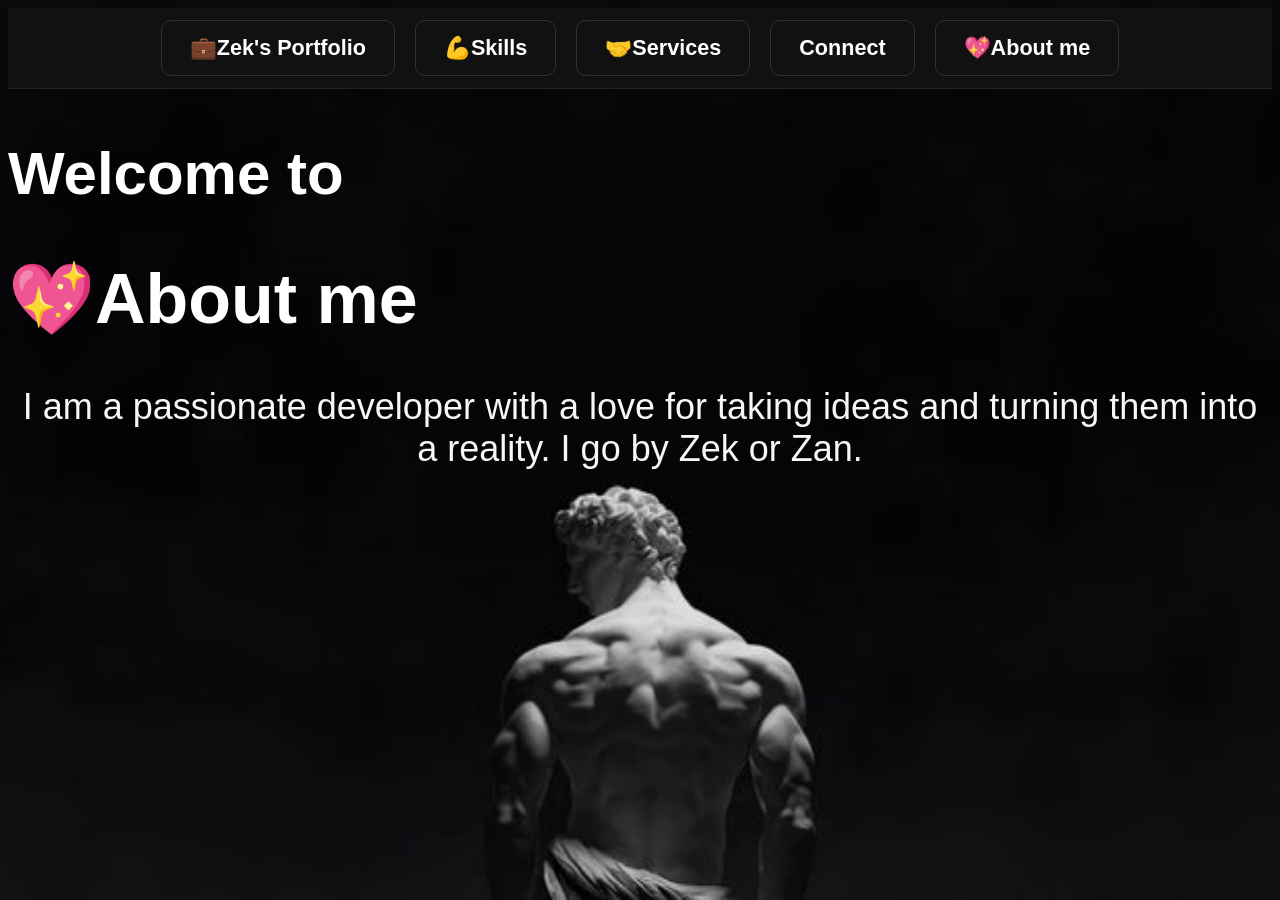
==== ZanPort/About Me.html @ bc9bcf49 "Add files via upload" ====
<!DOCTYPE html>
<html lang="en">
<head>
    <meta charset="UTF-8">
    <meta name="viewport" content="width=device-width, initial-scale=1.0">
    <title>Zek's About Me Page</title>
    <link rel="stylesheet" href="About Me.css">

    <link rel="icon" type="image/png" sizes="32x32" href="Txaju.jpg">
</head>
<body>
    <div class="navBar">
    <a href="Index.html"><div class="card"><Big>💼Zek's Portfolio</Big></div></a>
    <a href="Skills.html"><div class="card2"><Big>💪Skills</Big></div></a>
    <a href="Services.html"><div class="card2"><Big>🤝Services</Big></div></a>
    <a href="Connect.html"><div class="card2"><Big>Connect</Big></div></a>
    <a href="About Me.html"><div class="card2"><Big>💖About me</Big></div></a>
    </div>
    <h2 class="MainText2"><strong>Welcome to</strong></h2>
    <h1 class="MainText"><strong>💖About me</strong></h1>

    <div class="textchange1">I am a passionate developer with a love for taking ideas and turning them into a reality. I go by Zek or Zan.</div>
</body>
</html>
---- ZanPort/About Me.css ----
body {
    color: white;
    background-image: url("WebsiteBg.jpg");
    background-size: cover;
    background-position: center;
    background-repeat: no-repeat;
    background-attachment: fixed;
    font-family: Arial, Helvetica, sans-serif;
}
.MainText {
    font-size: 70px;
}
.MainText2 {
    font-size: 60px;
}
.navBar {
    display: flex;
    justify-content: center;
    align-items: center;
    background: #111111;
    padding: 12px 32px;
    position: sticky;
    top: 0;
    z-index: 1000;
    border-bottom: 1px solid #222;
    gap: 20px;
}
.card, .card2 {
    background: #111111;
    color: white;
    padding: 14px 28px;
    border-radius: 10px;
    text-align: center;
    font-size: 18px;
    font-weight: bold;
    transition: 0.25s ease;
    border: 1px solid #333;
}
.card:hover {
    background: #d6d6da;
    color: black;
    transform: translateY(-3px);
}
.card2:hover {
    background: #d6d6da;
    color: black;
    transform: translateY(-3px);
}
a {
    text-decoration: none;
}
a:hover {
    text-decoration: none;
}
.MiniTextP {
    font-size: 20px;
    text-align: center;
}
.service1 {
    background: #111111;
    color: white;
    padding: 25px 20px;
    border-radius: 12px;
    text-align: center;
    width: 240px;
    border: 1px solid #333;
    box-shadow: 0 4px 15px rgba(0, 0, 0, 0.3);
    transition: 0.25s ease;
}

.service1:hover {
    transform: translateY(-5px);
    border-color: #555;
}

.service-title {
    font-size: 22px;
    font-weight: bold;
    margin-bottom: 15px;
}

.textchange2 {
    color: #3dc906;
    font-size: 26px;
    font-weight: bold;
    margin: 10px 0;
}

.textchange1 {
    color: #f7f7f7;
    font-size: 36px;
    text-align: center;
    margin-bottom: 20px;
}

.buyButton1 {
    background: #363636;
    color: white;
    width: 140px;
    height: 48px;
    border: 2px solid #525151;
    border-radius: 10px;
    font-size: 18px;
    font-weight: bold;
    display: flex;
    justify-content: center;
    align-items: center;
    margin: 0 auto;
    cursor: pointer;
    transition: 0.2s ease;
}

.buyButton1:hover {
    background: #525151;
    border-color: #777;
    transform: scale(1.05);
}
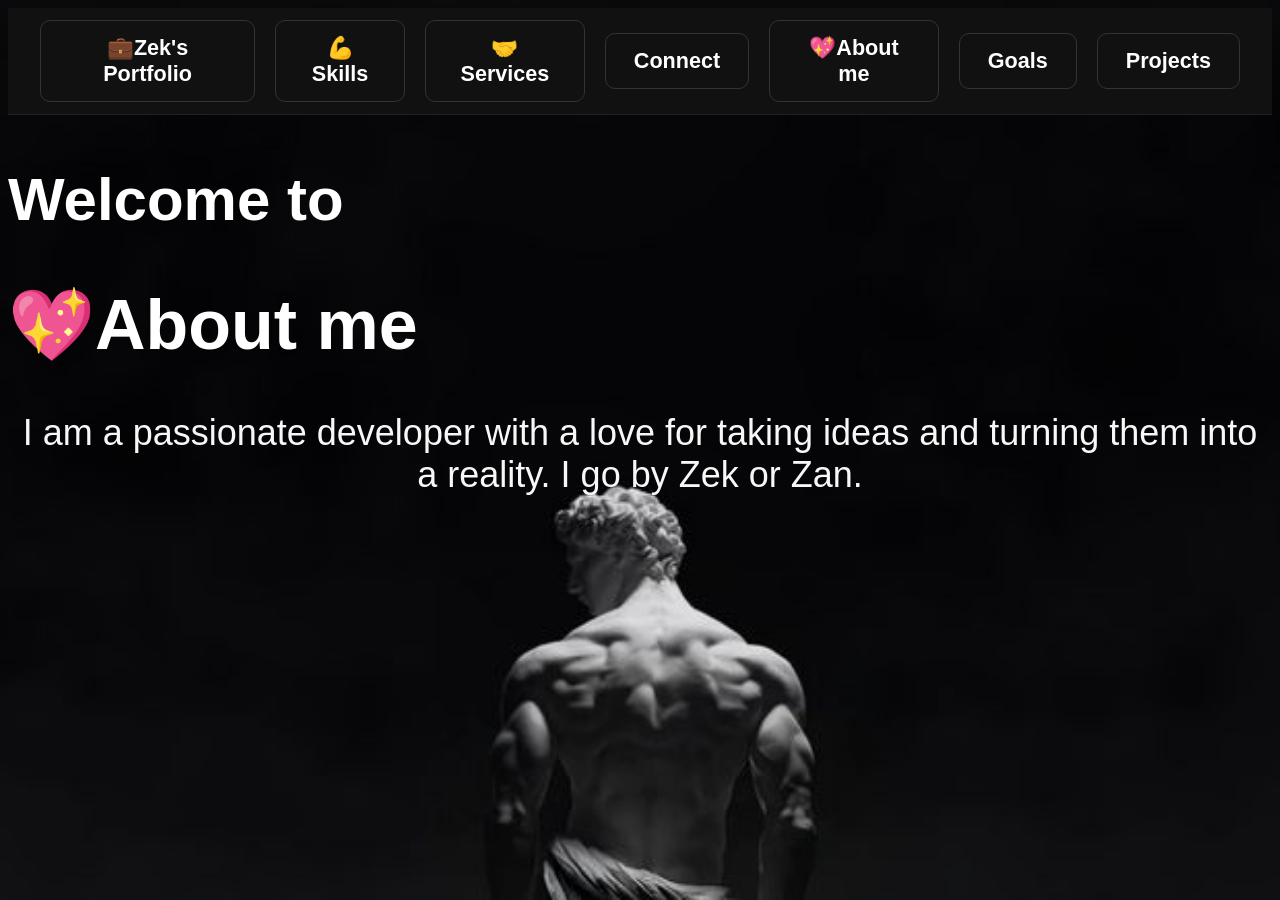
==== commit b746982d: "Add files via upload" ====
--- a/ZanPort/About Me.html
+++ b/ZanPort/About Me.html
@@ -15,6 +15,8 @@
     <a href="Services.html"><div class="card2"><Big>🤝Services</Big></div></a>
     <a href="Connect.html"><div class="card2"><Big>Connect</Big></div></a>
     <a href="About Me.html"><div class="card2"><Big>💖About me</Big></div></a>
+    <a href="Goals.html"><div class="card2"><Big>Goals</Big></div></a>
+    <a href="Projects.html"><div class="card2"><Big>Projects</Big></div></a>
     </div>
     <h2 class="MainText2"><strong>Welcome to</strong></h2>
     <h1 class="MainText"><strong>💖About me</strong></h1>
